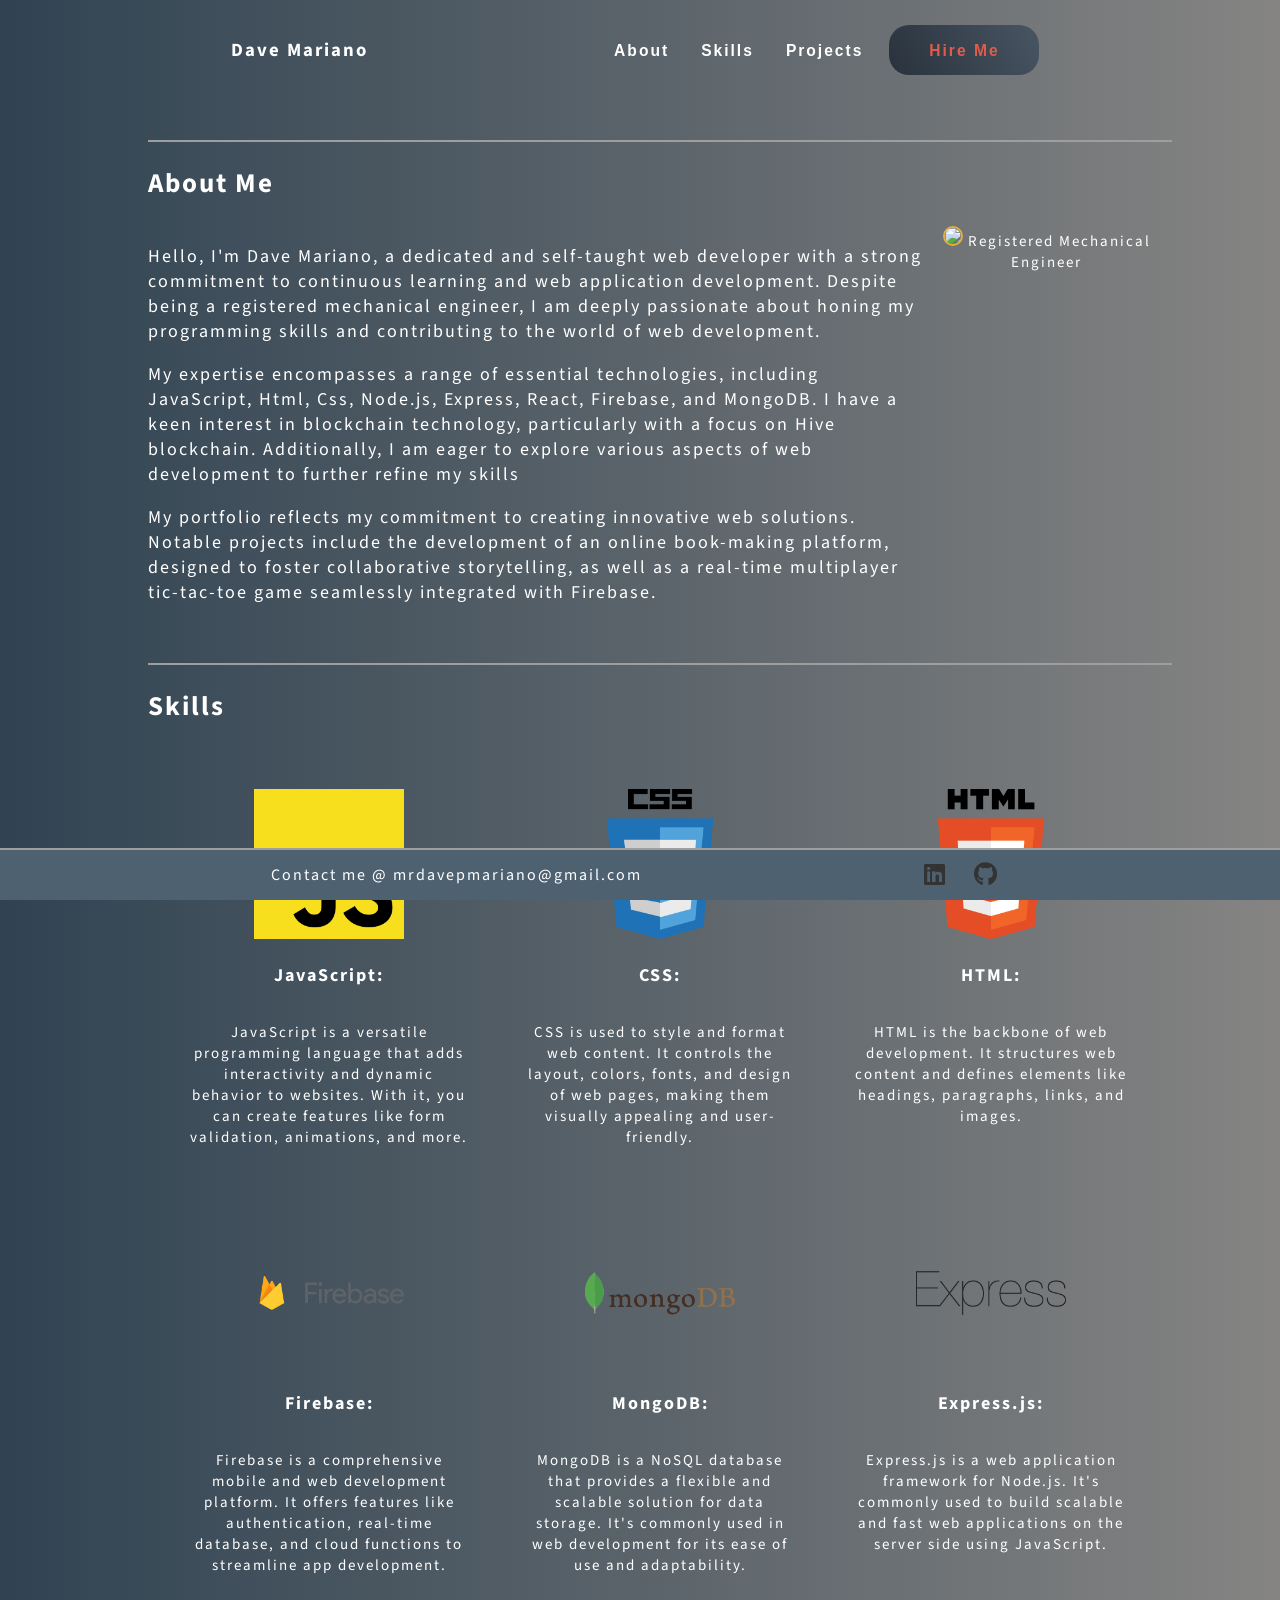
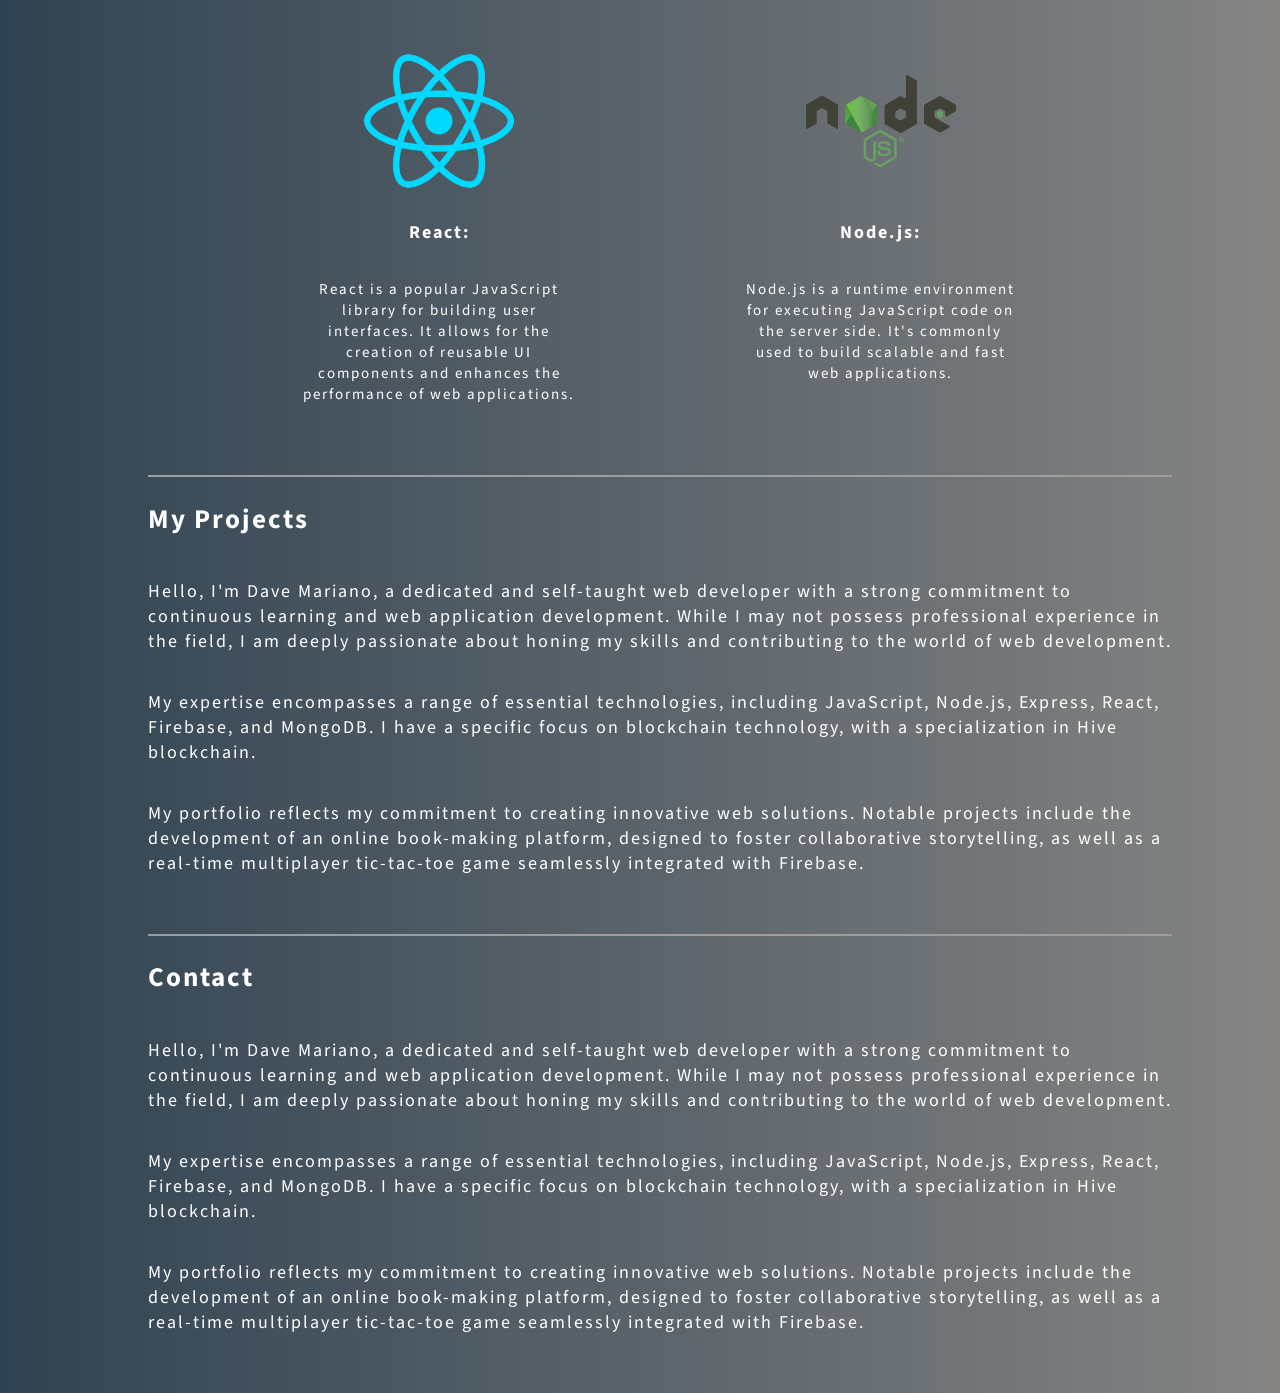
==== index.html @ 01f8b125 "first commit" ====
<!DOCTYPE html>
<html lang="en">
  <head>
    <meta charset="UTF-8" />
    <meta name="viewport" content="width=device-width, initial-scale=1.0" />
    <title>Dave's Portfolio</title>
    <link rel="stylesheet" href="portfolio.css" />
    <link
      rel="stylesheet"
      href="https://cdnjs.cloudflare.com/ajax/libs/font-awesome/5.15.1/css/all.min.css"
    />
  </head>
  <body>
    <div class="header">
      <div class="header-button">
        <h3>Dave Mariano</h3>
      </div>
      <div class="header-button">
        <button id="aboutButton"><h3>About</h3></button>
        <button id="skillsButton"><h3>Skills</h3></button>
        <button id="projectsButton"><h3>Projects</h3></button>
        <button id="hiremeButton"><h3>Hire Me</h3></button>
      </div>
    </div>
    <div class="container">
      <section id="about">
        <div class="section-head">
          <h2>About Me</h2>
        </div>
        <div class="section-content">
          <div class="aboutme">
            <p>
              Hello, I'm Dave Mariano, a dedicated and self-taught web developer
              with a strong commitment to continuous learning and web
              application development. Despite being a registered mechanical
              engineer, I am deeply passionate about honing my programming
              skills and contributing to the world of web development.
            </p>
            <p>
              My expertise encompasses a range of essential technologies,
              including JavaScript, Html, Css, Node.js, Express, React,
              Firebase, and MongoDB. I have a keen interest in blockchain
              technology, particularly with a focus on Hive blockchain.
              Additionally, I am eager to explore various aspects of web
              development to further refine my skills
            </p>
            <p>
              My portfolio reflects my commitment to creating innovative web
              solutions. Notable projects include the development of an online
              book-making platform, designed to foster collaborative
              storytelling, as well as a real-time multiplayer tic-tac-toe game
              seamlessly integrated with Firebase.
            </p>
          </div>

          <div class="image-container">
            <img src="./images/MYPIC.png" />
            Registered Mechanical Engineer
          </div>
        </div>
      </section>
      <section id="skills">
        <div class="section-header">
          <h2>Skills</h2>
        </div>
        <div class="section-content">
          <div class="row">
            <div class="skills-content">
              <img src="./images/JAVASCRIPT-LOGO.png" />
              <h4>JavaScript:</h4>
              <p>
                JavaScript is a versatile programming language that adds
                interactivity and dynamic behavior to websites. With it, you can
                create features like form validation, animations, and more.
              </p>
            </div>
            <div class="skills-content">
              <img src="./images/CSS-LOGO.png" />
              <h4>CSS:</h4>
              <p>
                CSS is used to style and format web content. It controls the
                layout, colors, fonts, and design of web pages, making them
                visually appealing and user-friendly.
              </p>
            </div>
            <div class="skills-content">
              <img src="./images/HTML-LOGO.png" />
              <h4>HTML:</h4>
              <p>
                HTML is the backbone of web development. It structures web
                content and defines elements like headings, paragraphs, links,
                and images.
              </p>
            </div>
            <div class="skills-content">
              <img src="./images/Firebase-LOGO.png" />
              <h4>Firebase:</h4>
              <p>
                Firebase is a comprehensive mobile and web development platform.
                It offers features like authentication, real-time database, and
                cloud functions to streamline app development.
              </p>
            </div>
            <div class="skills-content">
              <img src="./images/MongoDB-LOGO.png" />
              <h4>MongoDB:</h4>
              <p>
                MongoDB is a NoSQL database that provides a flexible and
                scalable solution for data storage. It's commonly used in web
                development for its ease of use and adaptability.
              </p>
            </div>
            <div class="skills-content">
              <img src="./images/Express-LOGO.png" />
              <h4>Express.js:</h4>
              <p>
                Express.js is a web application framework for Node.js. It's
                commonly used to build scalable and fast web applications on the
                server side using JavaScript.
              </p>
            </div>
            <div class="skills-content">
              <img src="./images/REACT-LOGO.png" />
              <h4>React:</h4>
              <p>
                React is a popular JavaScript library for building user
                interfaces. It allows for the creation of reusable UI components
                and enhances the performance of web applications.
              </p>
            </div>
            <div class="skills-content">
              <img src="./images/NODE-JS-LOGO.png" />
              <h4>Node.js:</h4>
              <p>
                Node.js is a runtime environment for executing JavaScript code
                on the server side. It's commonly used to build scalable and
                fast web applications.
              </p>
            </div>
          </div>
        </div>
      </section>

      <section id="projects">
        <h2>My Projects</h2>
        <p>
          Hello, I'm Dave Mariano, a dedicated and self-taught web developer
          with a strong commitment to continuous learning and web application
          development. While I may not possess professional experience in the
          field, I am deeply passionate about honing my skills and contributing
          to the world of web development.
        </p>
        <p>
          My expertise encompasses a range of essential technologies, including
          JavaScript, Node.js, Express, React, Firebase, and MongoDB. I have a
          specific focus on blockchain technology, with a specialization in Hive
          blockchain.
        </p>
        <p>
          My portfolio reflects my commitment to creating innovative web
          solutions. Notable projects include the development of an online
          book-making platform, designed to foster collaborative storytelling,
          as well as a real-time multiplayer tic-tac-toe game seamlessly
          integrated with Firebase.
        </p>
      </section>
      <section id="hireme">
        <h2>Contact</h2>
        <p>
          Hello, I'm Dave Mariano, a dedicated and self-taught web developer
          with a strong commitment to continuous learning and web application
          development. While I may not possess professional experience in the
          field, I am deeply passionate about honing my skills and contributing
          to the world of web development.
        </p>
        <p>
          My expertise encompasses a range of essential technologies, including
          JavaScript, Node.js, Express, React, Firebase, and MongoDB. I have a
          specific focus on blockchain technology, with a specialization in Hive
          blockchain.
        </p>
        <p>
          My portfolio reflects my commitment to creating innovative web
          solutions. Notable projects include the development of an online
          book-making platform, designed to foster collaborative storytelling,
          as well as a real-time multiplayer tic-tac-toe game seamlessly
          integrated with Firebase.
        </p>
      </section>
    </div>

    <div class="footer">
      <p>Contact me @ mrdavepmariano@gmail.com</p>
      <div class="social-links">
        <a href="https://www.linkedin.com/in/mrdavepmariano/" target="_blank">
          <i class="fab fa-linkedin"></i>
        </a>
        <a href="https://github.com/rhiaji" target="_blank">
          <i class="fab fa-github"></i>
        </a>
      </div>
    </div>

    <script src="portfolio.js"></script>
  </body>
</html>
---- portfolio.css ----
@import url("https://fonts.googleapis.com/css2?family=Playfair+Display&display=swap");

@import url("https://fonts.googleapis.com/css2?family=Source+Sans+3&display=swap");

body {
  margin: 0;
  padding: 0;
  color: #ffffff;
  background-image: linear-gradient(to left, #858483 0%, #304352 100%);
  font-family: "Source Sans 3", sans-serif;
  letter-spacing: 2px;
  overflow-y: auto; /* You can adjust this property based on your design */
  overflow-x: hidden;
  display: flex;
  flex-direction: column;
}

.header {
  display: flex;
  align-items: center;
  justify-content: space-evenly;
  height: 100px;
  width: 100%;
}

#hiremeButton {
  width: 150px;
  border-radius: 20px;
  color: #e05c4b;
  background-image: linear-gradient(60deg, #29323c 0%, #485563 100%);
}

#hiremeButton:hover {
  color: #da8638;
  border: 1px solid rgb(226, 175, 64);
}

.container {
  display: flex;
  justify-content: center;
  align-items: center;
  font-size: 18px;
  flex-direction: column;
  width: 100%;
  padding: 20px; /* Add padding for spacing */
}

section {
  display: flex;
  flex-direction: column;
  width: 80%;
  margin: 20px 0; /* Add margin for spacing between sections */
  border-top: 2px solid rgb(158, 158, 158);
}

.section-header {
}

.section-content {
  display: flex;
  justify-content: center;
}

.aboutme {
}

.skills-content {
  display: flex;
  flex-direction: column;
  align-items: center;
  text-align: center;
  width: 300px;
  margin: 20px 0; /* Add margin for spacing between sections */
  cursor: pointer;
  transition: transform 0.2s; /* Add a smooth transition for the zoom effect */
}

.skills-content:hover {
  transform: scale(1.2); /* Zoom in on hover (adjust the scale factor as needed) */
}

.skills-content img {
  width: 150px;
  height: 150px;
  margin-top: 20px;
}

.skills-content p {
  font-size: 15px;
  margin: 10px;
}

.row {
  display: flex;
  flex-wrap: wrap;
  justify-content: space-evenly;
}

.header-button {
  display: flex;
  justify-content: center;
  align-items: center;
  height: 100%;
}

.header-button button {
  background-color: transparent;
  color: #ffffff;
  letter-spacing: 2px; /* You can adjust the value to your preference */
  border: none;
  margin: 10px;
  height: 50px;
  cursor: pointer;
  transition: 0.4s ease;
}

.header-button button:hover {
  color: rgb(48, 160, 252);
}

.image-container {
  text-align: center;
  justify-content: center;
  align-items: center;
  width: 100%;
  font-size: 15px;
}

.image-container img {
  width: 400px;
  border-radius: 50%;
  border: 2px solid rgb(226, 175, 64);
}

.footer {
  position: fixed; /* Set the position to fixed */
  display: flex;
  justify-content: center;
  justify-content: space-evenly;
  align-items: center;
  bottom: 0; /* Place the footer at the bottom of the viewport */
  height: 50px;
  width: 100%;
  background-color: #4e6170;
  border-top: 2px solid rgb(158, 158, 158);
}

/* CSS for social links */
.social-links {
  display: block;
}

.social-links a {
  text-decoration: none; /* Remove the default underline on links */
  color: #333; /* Set the link color */
  margin: 0 10px; /* Add spacing between the links */
  font-size: 24px; /* Adjust the icon size */
}

.social-links a i {
  transition: color 0.3s; /* Add a color transition on hover */
}

.social-links a:hover i {
  color: #00a6ff; /* Change the color on hover (LinkedIn) */
}

.social-links a:hover i.fa-github {
  color: #ffffff; /* Change the color on hover (GitHub) */
}
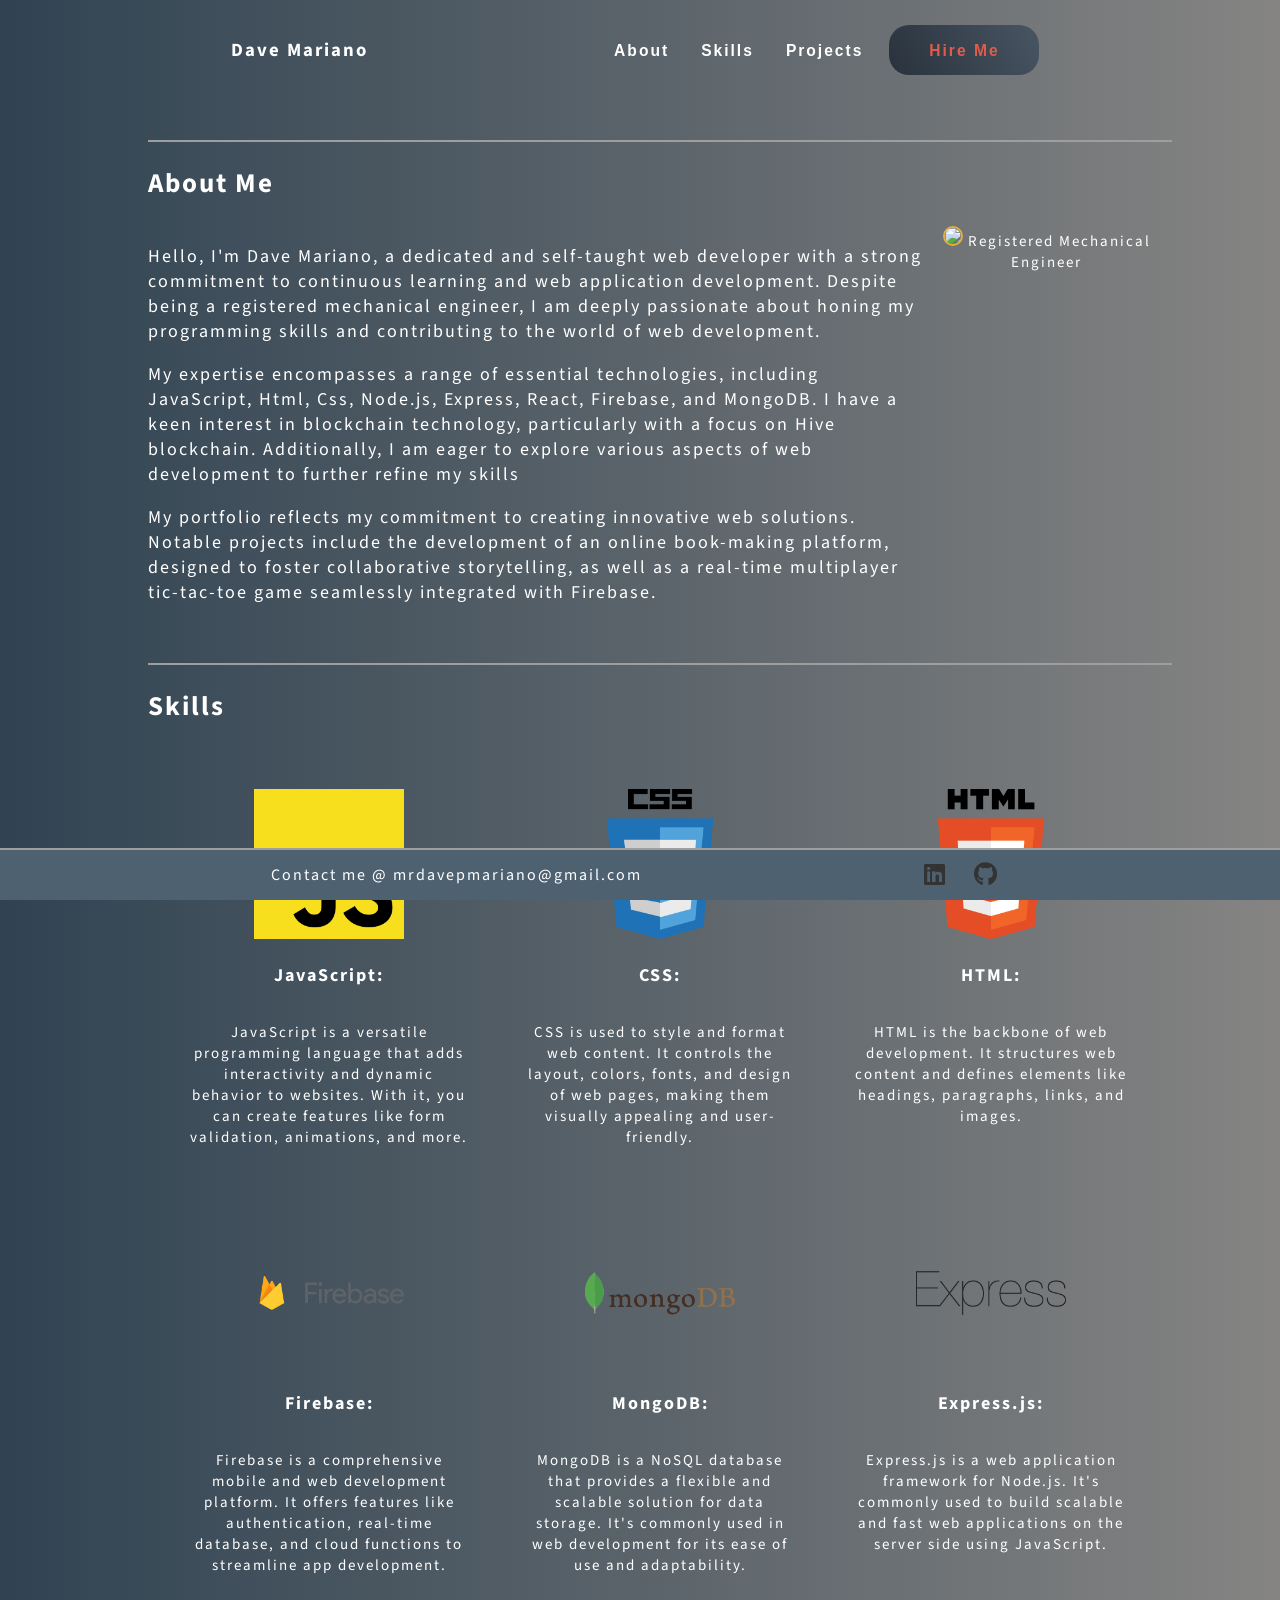
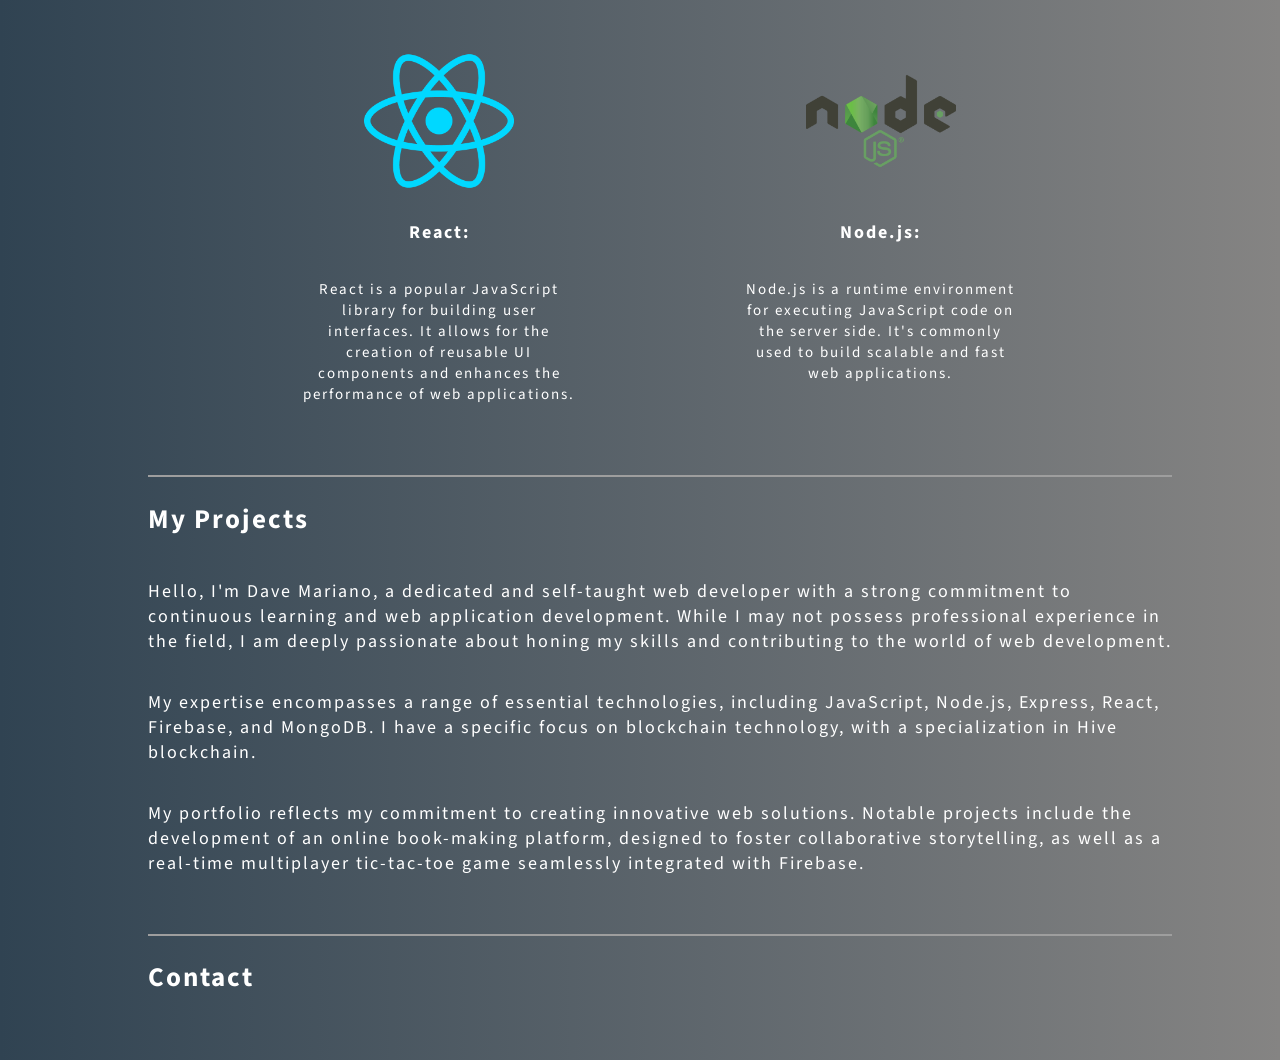
==== commit 7f487699: "first commit" ====
--- a/index.html
+++ b/index.html
@@ -4,7 +4,7 @@
     <meta charset="UTF-8" />
     <meta name="viewport" content="width=device-width, initial-scale=1.0" />
     <title>Dave's Portfolio</title>
-    <link rel="stylesheet" href="portfolio.css" />
+    <link rel="stylesheet" href="styles.css" />
     <link
       rel="stylesheet"
       href="https://cdnjs.cloudflare.com/ajax/libs/font-awesome/5.15.1/css/all.min.css"
@@ -166,26 +166,6 @@
       </section>
       <section id="hireme">
         <h2>Contact</h2>
-        <p>
-          Hello, I'm Dave Mariano, a dedicated and self-taught web developer
-          with a strong commitment to continuous learning and web application
-          development. While I may not possess professional experience in the
-          field, I am deeply passionate about honing my skills and contributing
-          to the world of web development.
-        </p>
-        <p>
-          My expertise encompasses a range of essential technologies, including
-          JavaScript, Node.js, Express, React, Firebase, and MongoDB. I have a
-          specific focus on blockchain technology, with a specialization in Hive
-          blockchain.
-        </p>
-        <p>
-          My portfolio reflects my commitment to creating innovative web
-          solutions. Notable projects include the development of an online
-          book-making platform, designed to foster collaborative storytelling,
-          as well as a real-time multiplayer tic-tac-toe game seamlessly
-          integrated with Firebase.
-        </p>
       </section>
     </div>
 
@@ -201,6 +181,6 @@
       </div>
     </div>
 
-    <script src="portfolio.js"></script>
+    <script src="script.js"></script>
   </body>
 </html>
--- a/styles.css
+++ b/styles.css
@@ -0,0 +1,170 @@
+@import url("https://fonts.googleapis.com/css2?family=Playfair+Display&display=swap");
+
+@import url("https://fonts.googleapis.com/css2?family=Source+Sans+3&display=swap");
+
+body {
+  margin: 0;
+  padding: 0;
+  color: #ffffff;
+  background-image: linear-gradient(to left, #858483 0%, #304352 100%);
+  font-family: "Source Sans 3", sans-serif;
+  letter-spacing: 2px;
+  overflow-y: auto; /* You can adjust this property based on your design */
+  overflow-x: hidden;
+  display: flex;
+  flex-direction: column;
+}
+
+.header {
+  display: flex;
+  align-items: center;
+  justify-content: space-evenly;
+  height: 100px;
+  width: 100%;
+}
+
+#hiremeButton {
+  width: 150px;
+  border-radius: 20px;
+  color: #e05c4b;
+  background-image: linear-gradient(60deg, #29323c 0%, #485563 100%);
+}
+
+#hiremeButton:hover {
+  color: #da8638;
+  border: 1px solid rgb(226, 175, 64);
+}
+
+.container {
+  display: flex;
+  justify-content: center;
+  align-items: center;
+  font-size: 18px;
+  flex-direction: column;
+  width: 100%;
+  padding: 20px; /* Add padding for spacing */
+}
+
+section {
+  display: flex;
+  flex-direction: column;
+  width: 80%;
+  margin: 20px 0; /* Add margin for spacing between sections */
+  border-top: 2px solid rgb(158, 158, 158);
+}
+
+.section-header {
+}
+
+.section-content {
+  display: flex;
+  justify-content: center;
+}
+
+.aboutme {
+}
+
+.skills-content {
+  display: flex;
+  flex-direction: column;
+  align-items: center;
+  text-align: center;
+  width: 300px;
+  margin: 20px 0; /* Add margin for spacing between sections */
+  cursor: pointer;
+  transition: transform 0.2s; /* Add a smooth transition for the zoom effect */
+}
+
+.skills-content:hover {
+  transform: scale(1.2); /* Zoom in on hover (adjust the scale factor as needed) */
+}
+
+.skills-content img {
+  width: 150px;
+  height: 150px;
+  margin-top: 20px;
+}
+
+.skills-content p {
+  font-size: 15px;
+  margin: 10px;
+}
+
+.row {
+  display: flex;
+  flex-wrap: wrap;
+  justify-content: space-evenly;
+}
+
+.header-button {
+  display: flex;
+  justify-content: center;
+  align-items: center;
+  height: 100%;
+}
+
+.header-button button {
+  background-color: transparent;
+  color: #ffffff;
+  letter-spacing: 2px; /* You can adjust the value to your preference */
+  border: none;
+  margin: 10px;
+  height: 50px;
+  cursor: pointer;
+  transition: 0.4s ease;
+}
+
+.header-button button:hover {
+  color: rgb(48, 160, 252);
+}
+
+.image-container {
+  text-align: center;
+  justify-content: center;
+  align-items: center;
+  width: 100%;
+  font-size: 15px;
+}
+
+.image-container img {
+  width: 400px;
+  border-radius: 50%;
+  border: 2px solid rgb(226, 175, 64);
+}
+
+.footer {
+  position: fixed; /* Set the position to fixed */
+  display: flex;
+  justify-content: center;
+  justify-content: space-evenly;
+  align-items: center;
+  bottom: 0; /* Place the footer at the bottom of the viewport */
+  height: 50px;
+  width: 100%;
+  background-color: #4e6170;
+  border-top: 2px solid rgb(158, 158, 158);
+}
+
+/* CSS for social links */
+.social-links {
+  display: block;
+}
+
+.social-links a {
+  text-decoration: none; /* Remove the default underline on links */
+  color: #333; /* Set the link color */
+  margin: 0 10px; /* Add spacing between the links */
+  font-size: 24px; /* Adjust the icon size */
+}
+
+.social-links a i {
+  transition: color 0.3s; /* Add a color transition on hover */
+}
+
+.social-links a:hover i {
+  color: #00a6ff; /* Change the color on hover (LinkedIn) */
+}
+
+.social-links a:hover i.fa-github {
+  color: #ffffff; /* Change the color on hover (GitHub) */
+}
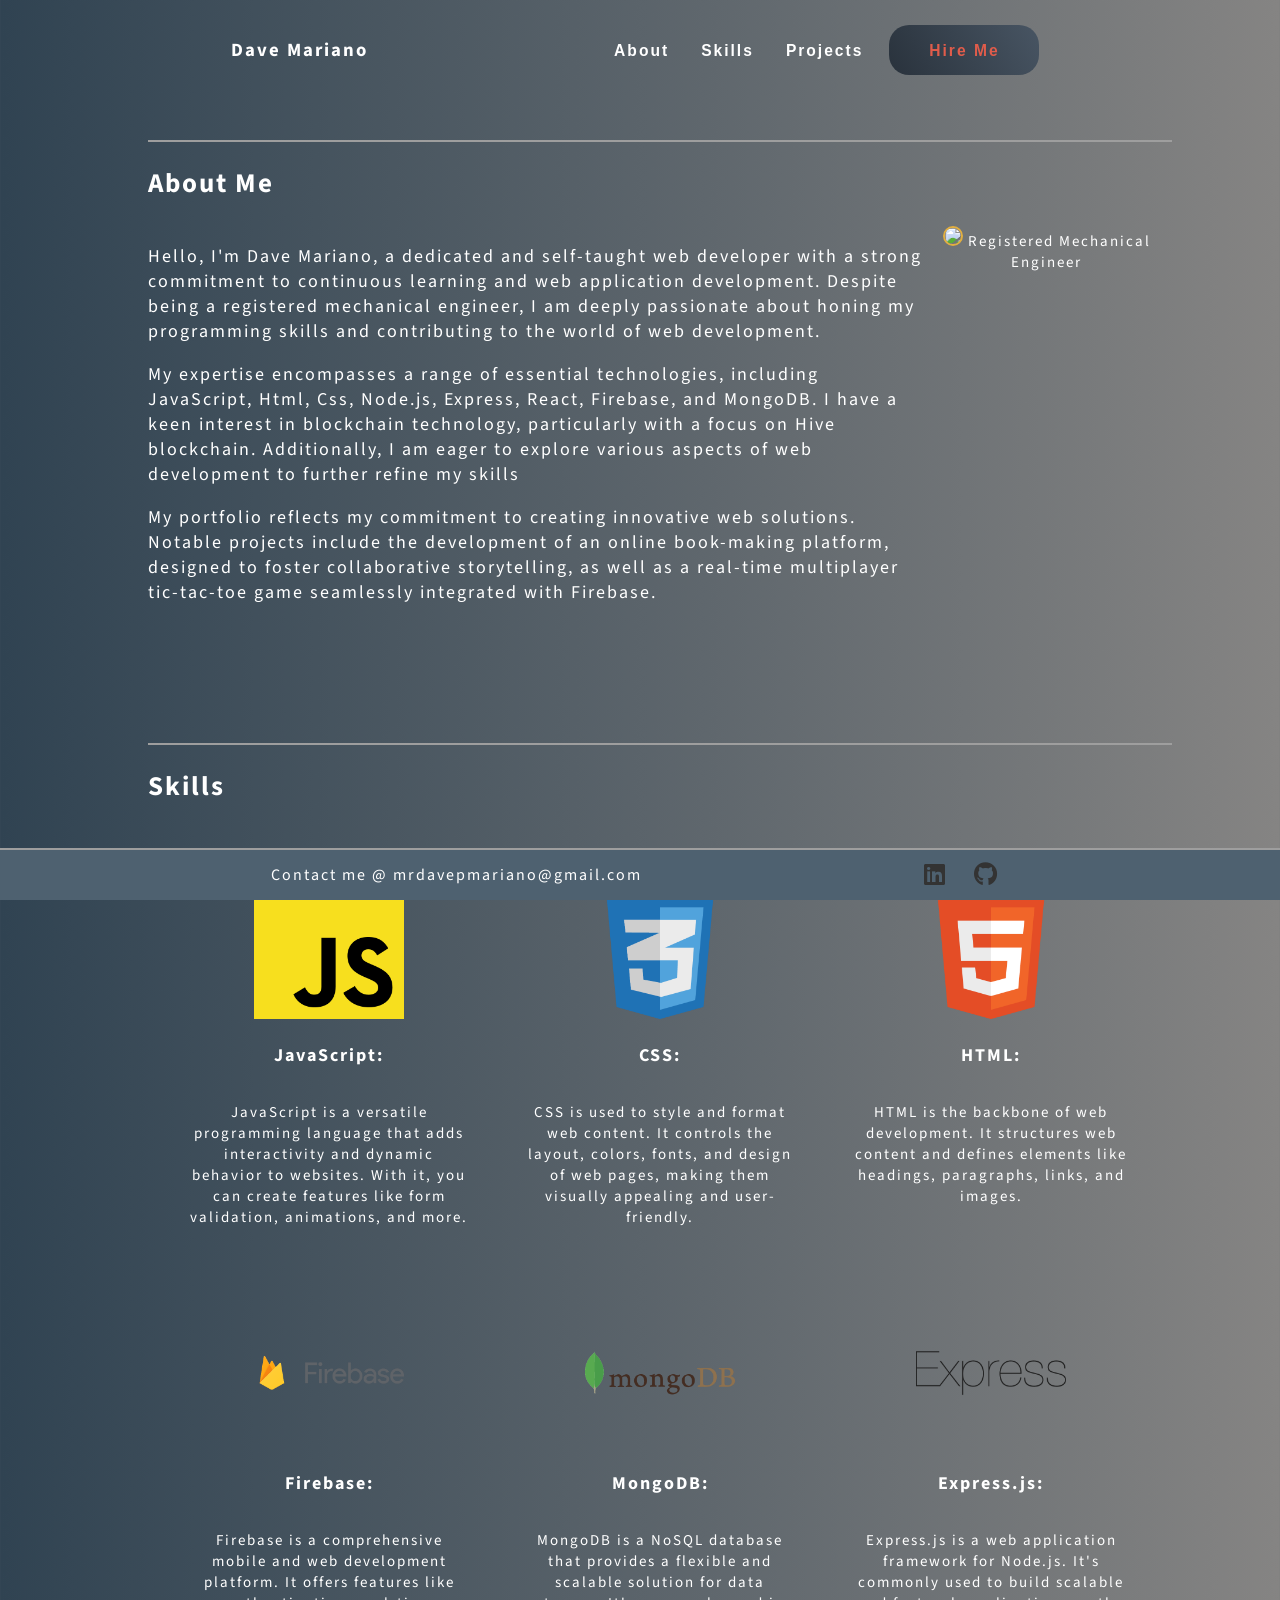
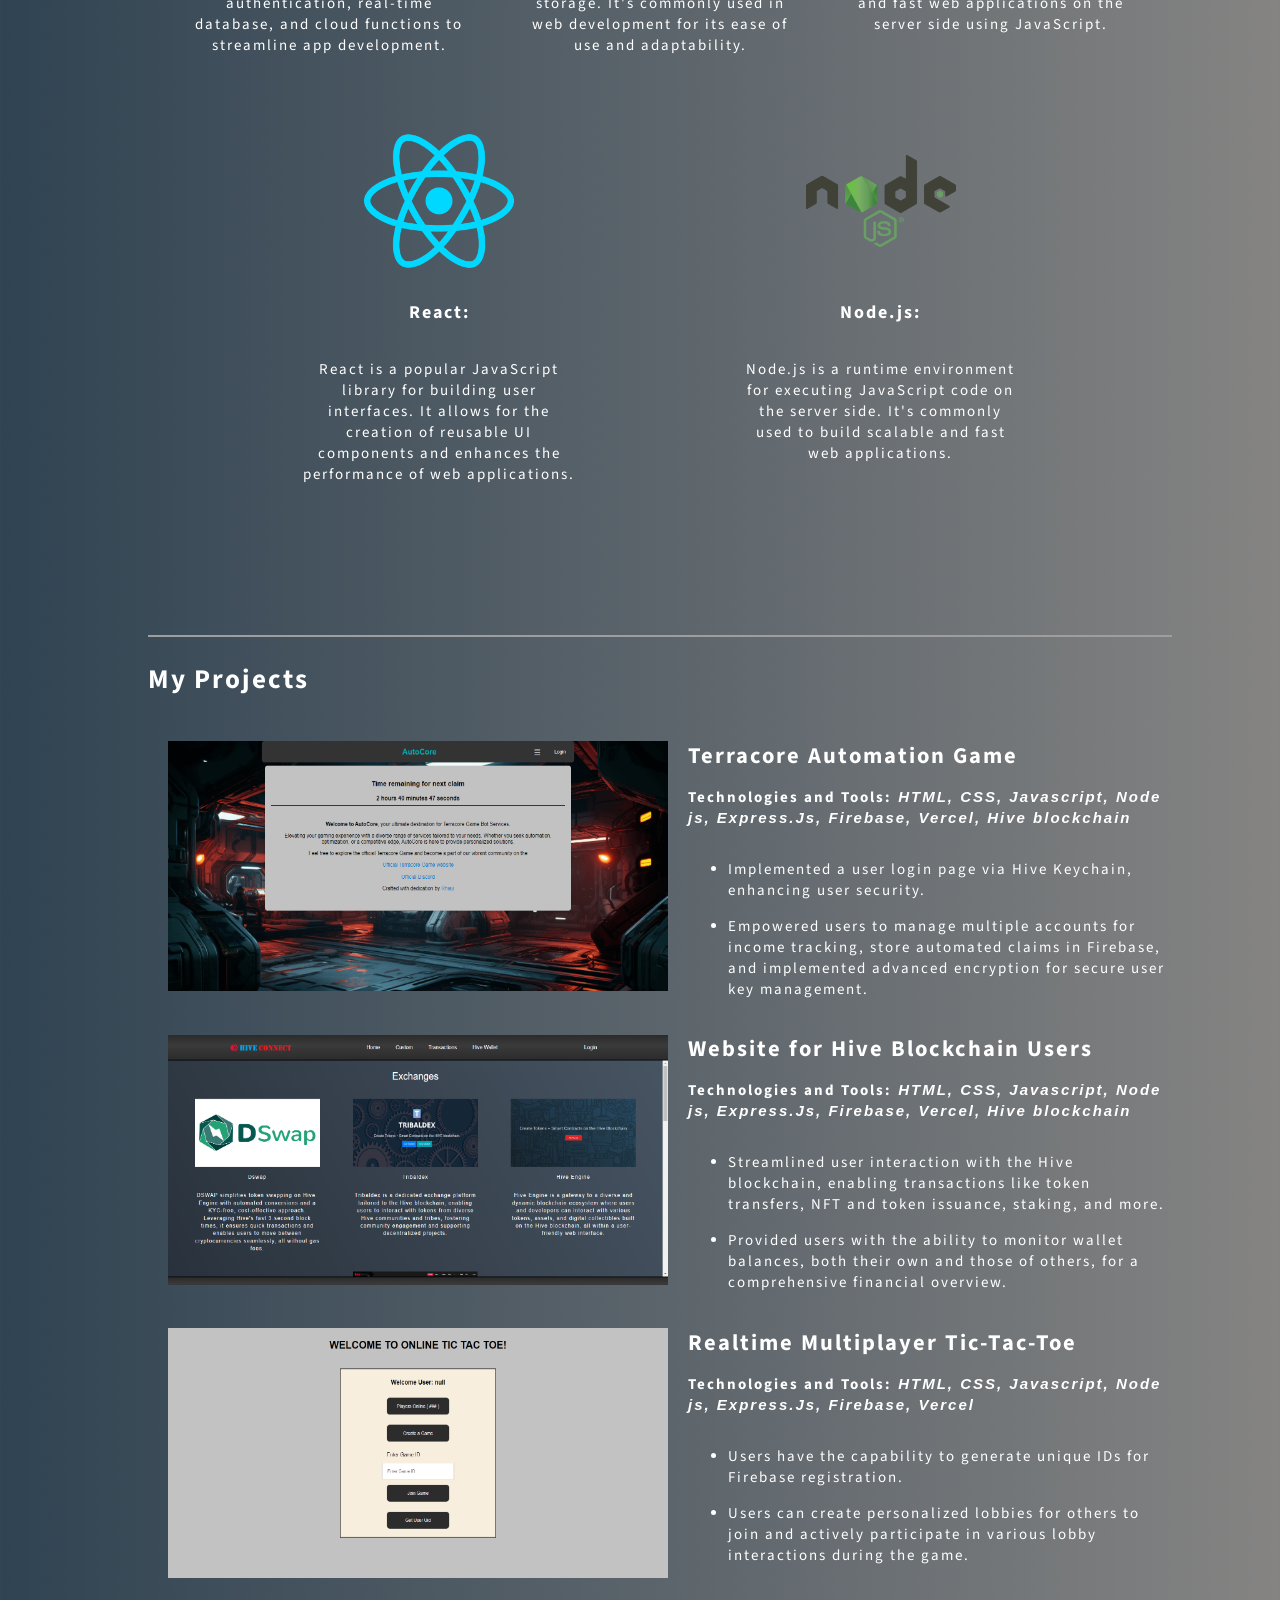
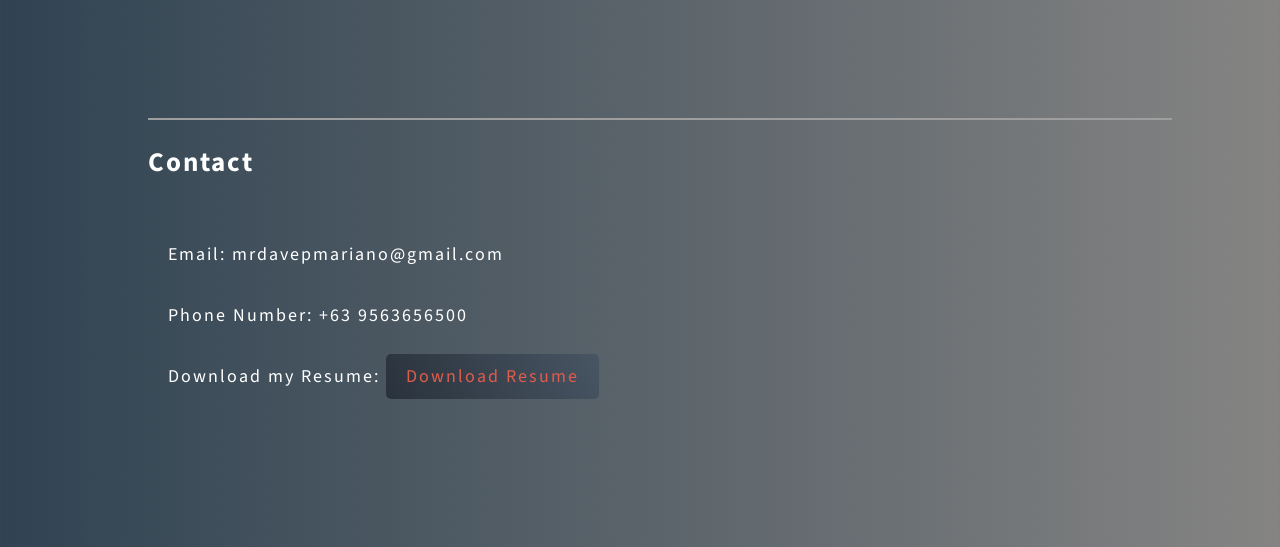
==== commit daf92682: "first commit" ====
--- a/index.html
+++ b/index.html
@@ -5,10 +5,8 @@
     <meta name="viewport" content="width=device-width, initial-scale=1.0" />
     <title>Dave's Portfolio</title>
     <link rel="stylesheet" href="styles.css" />
-    <link
-      rel="stylesheet"
-      href="https://cdnjs.cloudflare.com/ajax/libs/font-awesome/5.15.1/css/all.min.css"
-    />
+    <link rel="stylesheet" href="popup.css" />
+    <link rel="stylesheet" href="https://cdnjs.cloudflare.com/ajax/libs/font-awesome/5.15.1/css/all.min.css" />
   </head>
   <body>
     <div class="header">
@@ -30,26 +28,20 @@
         <div class="section-content">
           <div class="aboutme">
             <p>
-              Hello, I'm Dave Mariano, a dedicated and self-taught web developer
-              with a strong commitment to continuous learning and web
-              application development. Despite being a registered mechanical
-              engineer, I am deeply passionate about honing my programming
-              skills and contributing to the world of web development.
+              Hello, I'm Dave Mariano, a dedicated and self-taught web developer with a strong commitment to continuous
+              learning and web application development. Despite being a registered mechanical engineer, I am deeply
+              passionate about honing my programming skills and contributing to the world of web development.
             </p>
             <p>
-              My expertise encompasses a range of essential technologies,
-              including JavaScript, Html, Css, Node.js, Express, React,
-              Firebase, and MongoDB. I have a keen interest in blockchain
-              technology, particularly with a focus on Hive blockchain.
-              Additionally, I am eager to explore various aspects of web
-              development to further refine my skills
+              My expertise encompasses a range of essential technologies, including JavaScript, Html, Css, Node.js,
+              Express, React, Firebase, and MongoDB. I have a keen interest in blockchain technology, particularly with
+              a focus on Hive blockchain. Additionally, I am eager to explore various aspects of web development to
+              further refine my skills
             </p>
             <p>
-              My portfolio reflects my commitment to creating innovative web
-              solutions. Notable projects include the development of an online
-              book-making platform, designed to foster collaborative
-              storytelling, as well as a real-time multiplayer tic-tac-toe game
-              seamlessly integrated with Firebase.
+              My portfolio reflects my commitment to creating innovative web solutions. Notable projects include the
+              development of an online book-making platform, designed to foster collaborative storytelling, as well as a
+              real-time multiplayer tic-tac-toe game seamlessly integrated with Firebase.
             </p>
           </div>
 
@@ -69,72 +61,64 @@
               <img src="./images/JAVASCRIPT-LOGO.png" />
               <h4>JavaScript:</h4>
               <p>
-                JavaScript is a versatile programming language that adds
-                interactivity and dynamic behavior to websites. With it, you can
-                create features like form validation, animations, and more.
+                JavaScript is a versatile programming language that adds interactivity and dynamic behavior to websites.
+                With it, you can create features like form validation, animations, and more.
               </p>
             </div>
             <div class="skills-content">
               <img src="./images/CSS-LOGO.png" />
               <h4>CSS:</h4>
               <p>
-                CSS is used to style and format web content. It controls the
-                layout, colors, fonts, and design of web pages, making them
-                visually appealing and user-friendly.
+                CSS is used to style and format web content. It controls the layout, colors, fonts, and design of web
+                pages, making them visually appealing and user-friendly.
               </p>
             </div>
             <div class="skills-content">
               <img src="./images/HTML-LOGO.png" />
               <h4>HTML:</h4>
               <p>
-                HTML is the backbone of web development. It structures web
-                content and defines elements like headings, paragraphs, links,
-                and images.
+                HTML is the backbone of web development. It structures web content and defines elements like headings,
+                paragraphs, links, and images.
               </p>
             </div>
             <div class="skills-content">
               <img src="./images/Firebase-LOGO.png" />
               <h4>Firebase:</h4>
               <p>
-                Firebase is a comprehensive mobile and web development platform.
-                It offers features like authentication, real-time database, and
-                cloud functions to streamline app development.
+                Firebase is a comprehensive mobile and web development platform. It offers features like authentication,
+                real-time database, and cloud functions to streamline app development.
               </p>
             </div>
             <div class="skills-content">
               <img src="./images/MongoDB-LOGO.png" />
               <h4>MongoDB:</h4>
               <p>
-                MongoDB is a NoSQL database that provides a flexible and
-                scalable solution for data storage. It's commonly used in web
-                development for its ease of use and adaptability.
+                MongoDB is a NoSQL database that provides a flexible and scalable solution for data storage. It's
+                commonly used in web development for its ease of use and adaptability.
               </p>
             </div>
             <div class="skills-content">
               <img src="./images/Express-LOGO.png" />
               <h4>Express.js:</h4>
               <p>
-                Express.js is a web application framework for Node.js. It's
-                commonly used to build scalable and fast web applications on the
-                server side using JavaScript.
+                Express.js is a web application framework for Node.js. It's commonly used to build scalable and fast web
+                applications on the server side using JavaScript.
               </p>
             </div>
             <div class="skills-content">
               <img src="./images/REACT-LOGO.png" />
               <h4>React:</h4>
               <p>
-                React is a popular JavaScript library for building user
-                interfaces. It allows for the creation of reusable UI components
-                and enhances the performance of web applications.
+                React is a popular JavaScript library for building user interfaces. It allows for the creation of
+                reusable UI components and enhances the performance of web applications.
               </p>
             </div>
             <div class="skills-content">
               <img src="./images/NODE-JS-LOGO.png" />
               <h4>Node.js:</h4>
               <p>
-                Node.js is a runtime environment for executing JavaScript code
-                on the server side. It's commonly used to build scalable and
-                fast web applications.
+                Node.js is a runtime environment for executing JavaScript code on the server side. It's commonly used to
+                build scalable and fast web applications.
               </p>
             </div>
           </div>
@@ -143,29 +127,308 @@
 
       <section id="projects">
         <h2>My Projects</h2>
-        <p>
-          Hello, I'm Dave Mariano, a dedicated and self-taught web developer
-          with a strong commitment to continuous learning and web application
-          development. While I may not possess professional experience in the
-          field, I am deeply passionate about honing my skills and contributing
-          to the world of web development.
-        </p>
-        <p>
-          My expertise encompasses a range of essential technologies, including
-          JavaScript, Node.js, Express, React, Firebase, and MongoDB. I have a
-          specific focus on blockchain technology, with a specialization in Hive
-          blockchain.
-        </p>
-        <p>
-          My portfolio reflects my commitment to creating innovative web
-          solutions. Notable projects include the development of an online
-          book-making platform, designed to foster collaborative storytelling,
-          as well as a real-time multiplayer tic-tac-toe game seamlessly
-          integrated with Firebase.
-        </p>
+        <div class="section-project">
+          <div class="project-container">
+            <img src="./images/autocore.png" />
+            <div class="project-content">
+              <h2 id="autocore">Terracore Automation Game</h2>
+              <p>
+                <strong
+                  >Technologies and Tools:<i>
+                    HTML, CSS, Javascript, Node js, Express.Js, Firebase, Vercel, Hive blockchain</i
+                  ></strong
+                >
+              </p>
+              <ul>
+                <li>
+                  <p>Implemented a user login page via Hive Keychain, enhancing user security.</p>
+                </li>
+                <li>
+                  <p>
+                    Empowered users to manage multiple accounts for income tracking, store automated claims in Firebase,
+                    and implemented advanced encryption for secure user key management.
+                  </p>
+                </li>
+              </ul>
+            </div>
+          </div>
+          <!-- Popup container -->
+          <div class="popup-container" id="popup-autocore">
+            <div class="popup-content">
+              <h2>Terracore Automation Game</h2>
+              <p>
+                <a href="https://autocore-website.vercel.app/" target="_blank"
+                  ><i>Click here to visit the website</i></a
+                >
+              </p>
+              <p>
+                <strong>Implemented a user login page via Hive Keychain, enhancing user security:</strong>
+              </p>
+              <ul>
+                <li>
+                  <p>
+                    <strong>User Login Page:</strong> I developed a dedicated user login page as a vital component of
+                    the project. This page serves as the entry point for users to access the application securely.
+                  </p>
+                </li>
+                <li>
+                  <p>
+                    <strong>Hive Keychain Integration:</strong> To bolster user security, I integrated Hive Keychain.
+                    Hive Keychain is a trusted and secure wallet and key management tool designed for the Hive
+                    blockchain. It provides users with a convenient and secure way to manage their Hive accounts and
+                    associated keys.
+                  </p>
+                </li>
+                <li>
+                  <p>
+                    <strong>Enhancing User Security:</strong> By leveraging Hive Keychain, I've significantly enhanced
+                    the security of the login process. Users can now log in using their Hive accounts, knowing that
+                    their private keys and sensitive information are protected. This enhancement minimizes the risk of
+                    unauthorized access and potential security breaches.
+                  </p>
+                </li>
+              </ul>
+
+              <p>
+                <strong
+                  >Empowered users to manage multiple accounts for income tracking, store automated claims in Firebase,
+                  and implemented advanced encryption for secure user key management:</strong
+                >
+              </p>
+              <ul>
+                <li>
+                  <p>
+                    <strong>Managing Multiple Accounts:</strong> I've equipped users with the capability to manage
+                    multiple accounts within the application. This functionality is particularly useful for users who
+                    need to track income from various sources or manage multiple Hive accounts. It simplifies the
+                    account management process, providing users with a holistic overview of their financial activities.
+                  </p>
+                </li>
+                <li>
+                  <p>
+                    <strong>Storing Automated Claims in Firebase:</strong> As part of my solution, I've implemented a
+                    feature that allows users to store automated claims in Firebase. Firebase is a robust and scalable
+                    cloud-based database and backend service offered by Google. By using Firebase, we ensure that users'
+                    claims and related data are securely stored, readily accessible, and easily synchronized across
+                    devices and platforms.
+                  </p>
+                </li>
+                <li>
+                  <p>
+                    <strong>Advanced Encryption for Secure User Key Management:</strong> To fortify user data security,
+                    I've implemented advanced encryption mechanisms for the secure management of user keys. This
+                    includes encrypting and safeguarding user authentication and authorization keys. By employing
+                    encryption, we mitigate the risk of unauthorized access to sensitive data, providing users with a
+                    higher level of protection for their accounts and financial information.
+                  </p>
+                </li>
+              </ul>
+              <button id="closePopup-autocore">Close</button>
+            </div>
+          </div>
+          <div class="project-container">
+            <img src="./images/hiveConnect.png" />
+            <div class="project-content">
+              <h2 id="hiveConnect">Website for Hive Blockchain Users</h2>
+              <p>
+                <strong
+                  >Technologies and Tools:<i>
+                    HTML, CSS, Javascript, Node js, Express.Js, Firebase, Vercel, Hive blockchain</i
+                  >
+                </strong>
+              </p>
+
+              <ul>
+                <li>
+                  <p>
+                    Streamlined user interaction with the Hive blockchain, enabling transactions like token transfers,
+                    NFT and token issuance, staking, and more.
+                  </p>
+                </li>
+                <li>
+                  <p>
+                    Provided users with the ability to monitor wallet balances, both their own and those of others, for
+                    a comprehensive financial overview.
+                  </p>
+                </li>
+              </ul>
+            </div>
+          </div>
+          <!-- Popup container -->
+          <div class="popup-container" id="popup-hiveConnect">
+            <div class="popup-content">
+              <h2>Website for Hive Blockchain Users</h2>
+              <p>
+                <a href="https://rhiaji-hive-connect.vercel.app/" target="_blank"
+                  ><i>Click here to visit the website</i></a
+                >
+              </p>
+              <p>
+                <strong
+                  >Streamlined user interaction with the Hive blockchain, enabling transactions like token transfers,
+                  NFT and token issuance, staking, and more:</strong
+                >
+              </p>
+              <ul>
+                <li>
+                  <p>
+                    <strong>User Interaction with Hive Blockchain:</strong> The project focused on simplifying and
+                    enhancing how users engage with the Hive blockchain. Hive is a decentralized blockchain platform
+                    that facilitates various types of transactions, including token transfers, NFT (Non-Fungible Token)
+                    and token issuance, and staking.
+                  </p>
+                </li>
+                <li>
+                  <p>
+                    <strong>Token Transfers:</strong> Users were empowered to send and receive cryptocurrency tokens
+                    efficiently. This functionality allowed them to transact with Hive's native tokens and other digital
+                    assets.
+                  </p>
+                </li>
+                <li>
+                  <p>
+                    <strong>NFT and Token Issuance:</strong> The project facilitated the creation and management of
+                    NFTs, which are unique digital assets representing ownership of digital or physical items. Users
+                    could also issue their own tokens, providing them with the means to create and manage their digital
+                    assets.
+                  </p>
+                </li>
+                <li>
+                  <p>
+                    <strong>Staking:</strong> The project integrated staking, a process where users lock up their tokens
+                    to support network operations and, in return, earn rewards. Staking is an essential feature for
+                    blockchain networks like Hive, and it was made accessible to users.
+                  </p>
+                </li>
+                <li>
+                  <p>
+                    <strong>Enhanced User Experience: </strong> By streamlining these blockchain interactions, the
+                    project aimed to provide a more user-friendly and accessible experience. This reduced the complexity
+                    often associated with blockchain operations, making it easier for users to participate in various
+                    financial activities on the Hive blockchain.
+                  </p>
+                </li>
+              </ul>
+
+              <p>
+                <strong
+                  >Provided users with the ability to monitor wallet balances, both their own and those of others, for a
+                  comprehensive financial overview:</strong
+                >
+              </p>
+              <ul>
+                <li>
+                  <p>
+                    <strong>Wallet Balance Monitoring:</strong> The project implemented features that allowed users to
+                    monitor the balances of their digital wallets. A digital wallet is a software application that
+                    stores various types of digital assets, including cryptocurrencies. Users could keep track of their
+                    own wallet balances and those of other users.
+                  </p>
+                </li>
+                <li>
+                  <p>
+                    <strong>Comprehensive Financial Overview:</strong> This functionality offered users a comprehensive
+                    view of their financial standing within the blockchain ecosystem. Users could assess their holdings
+                    and the performance of their assets in real-time, enabling them to make informed decisions regarding
+                    their investments, transactions, and financial strategies.
+                  </p>
+                </li>
+                <li>
+                  <p>
+                    <strong>Transparency and Accountability:</strong> By providing the means to monitor not only their
+                    own wallet balances but also those of other users, the project aimed to enhance transparency and
+                    accountability in the blockchain environment. Users could verify the financial health of accounts
+                    they were interested in, reinforcing trust within the blockchain community.
+                  </p>
+                </li>
+              </ul>
+              <button id="closePopup-hiveConnect">Close</button>
+            </div>
+          </div>
+          <div class="project-container">
+            <img src="./images/tictactoe.png" />
+            <div class="project-content">
+              <h2 id="tictactoe">Realtime Multiplayer Tic-Tac-Toe</h2>
+              <p>
+                <strong
+                  >Technologies and Tools:<i> HTML, CSS, Javascript, Node js, Express.Js, Firebase, Vercel</i></strong
+                >
+              </p>
+              <ul>
+                <li>
+                  <p>Users have the capability to generate unique IDs for Firebase registration.</p>
+                </li>
+                <li>
+                  <p>
+                    Users can create personalized lobbies for others to join and actively participate in various lobby
+                    interactions during the game.
+                  </p>
+                </li>
+              </ul>
+            </div>
+          </div>
+          <!-- Popup container -->
+          <div class="popup-container" id="popup-tictactoe">
+            <div class="popup-content">
+              <h2>Realtime Multiplayer Tic-Tac-Toe</h2>
+              <p>
+                <a href="https://rhiaji-tictactoe.vercel.app/" target="_blank"
+                  ><i>Click here to visit the website</i></a
+                >
+              </p>
+
+              <p>
+                <strong>Users have the capability to generate unique IDs for Firebase registration:</strong>
+              </p>
+              <ul>
+                <li>
+                  <p>
+                    <strong>User Registration with Unique IDs:</strong> The project offers users the ability to create
+                    distinct and individual identification codes, often referred to as Unique IDs, for their
+                    registration with Firebase. Firebase is a popular platform for building web and mobile applications,
+                    and user registration is a fundamental component of most applications. By generating unique IDs,
+                    each user's registration is associated with a one-of-a-kind identifier.
+                  </p>
+                </li>
+                <li>
+                  <p>
+                    <strong>Enhancing User Identity:</strong> These unique IDs serve to enhance user identity and
+                    security. They help distinguish users from one another and ensure that each user's data and
+                    interactions within the application are linked to their specific identifier. This not only
+                    streamlines user management but also contributes to security by preventing data mix-ups and ensuring
+                    data privacy.
+                  </p>
+                </li>
+              </ul>
+
+              <p>
+                <strong
+                  >Users can create personalized lobbies for others to join and actively participate in various lobby
+                  interactions during the game:</strong
+                >
+              </p>
+              <ul>
+                <li>
+                  <p>
+                    <strong>Personalized Lobbies:</strong> The project empowers users to create their own customized
+                    "lobbies." Lobbies are virtual spaces where users can gather and engage with others, often within
+                    the context of multiplayer games or collaborative activities. Personalized lobbies are tailored to
+                    the preferences and objectives of the user who creates them.
+                  </p>
+                </li>
+              </ul>
+              <button id="closePopup-tictactoe">Close</button>
+            </div>
+          </div>
+        </div>
       </section>
       <section id="hireme">
         <h2>Contact</h2>
+        <div class="hireme-container">
+          <p>Email: mrdavepmariano@gmail.com</p>
+          <p>Phone Number: +63 9563656500</p>
+          <p>Download my Resume: <a href="./Dave-Mariano-Resume.pdf" download class="button">Download Resume</a></p>
+        </div>
       </section>
     </div>
 
--- a/styles.css
+++ b/styles.css
@@ -9,10 +9,9 @@
   background-image: linear-gradient(to left, #858483 0%, #304352 100%);
   font-family: "Source Sans 3", sans-serif;
   letter-spacing: 2px;
-  overflow-y: auto; /* You can adjust this property based on your design */
+  display: flex;
+  flex-direction: column;
   overflow-x: hidden;
-  display: flex;
-  flex-direction: column;
 }
 
 .header {
@@ -43,6 +42,7 @@
   flex-direction: column;
   width: 100%;
   padding: 20px; /* Add padding for spacing */
+  overflow-y: auto; /* You can adjust this property based on your design */
 }
 
 section {
@@ -51,17 +51,12 @@
   width: 80%;
   margin: 20px 0; /* Add margin for spacing between sections */
   border-top: 2px solid rgb(158, 158, 158);
-}
-
-.section-header {
+  margin-bottom: 100px;
 }
 
 .section-content {
   display: flex;
   justify-content: center;
-}
-
-.aboutme {
 }
 
 .skills-content {
@@ -94,6 +89,52 @@
   display: flex;
   flex-wrap: wrap;
   justify-content: space-evenly;
+}
+
+.section-project {
+  display: flex;
+  flex-direction: column;
+}
+
+.project-container {
+  display: flex;
+}
+
+.project-container img {
+  width: 500px;
+  height: 250px;
+  margin: 20px;
+}
+
+.project-content {
+  display: flex;
+  flex-direction: column;
+  font-size: 15px;
+}
+
+.project-content ul {
+  margin: 0;
+}
+
+.project-content h2 {
+  margin-bottom: 0;
+  transition: 0.2s ease;
+  color: white;
+}
+
+.project-content h2:hover {
+  cursor: pointer;
+  color: #96a9b8;
+}
+
+.project-content img:hover {
+  cursor: pointer;
+}
+
+.hireme-container {
+  display: flex;
+  flex-direction: column;
+  margin: 20px;
 }
 
 .header-button {
--- a/popup.css
+++ b/popup.css
@@ -0,0 +1,61 @@
+/* Style for the popup container */
+.popup-container {
+  display: none;
+  position: fixed;
+  top: 0;
+  left: 0;
+  width: 100%;
+  height: 100%;
+  background: rgba(0, 0, 0, 0.7);
+  z-index: 1;
+}
+
+/* Style for the popup content */
+.popup-content {
+  position: absolute;
+  top: 50%;
+  left: 50%;
+  transform: translate(-50%, -50%);
+  color: #ffffff;
+  background-image: linear-gradient(to top, #4e6170 0%, #304352 100%);
+  padding: 20px;
+  font-size: 15px;
+  overflow-y: scroll;
+  max-height: 80vh;
+  line-height: 25px;
+}
+
+.popup-content p a {
+  color: rgb(226, 175, 64);
+}
+
+.popup-content button {
+  width: 50px;
+  height: 25px;
+  border-radius: 10px;
+  color: rgb(226, 175, 64);
+  background-image: linear-gradient(60deg, #29323c 0%, #485563 100%);
+  transition: 0.4s ease;
+}
+
+.popup-content button:hover {
+  cursor: pointer;
+  color: #e05c4b;
+}
+
+a.button {
+  padding: 10px 20px;
+  text-decoration: none;
+  border-radius: 5px;
+  width: 150px;
+  height: 50px;
+  color: #e05c4b;
+  background-image: linear-gradient(60deg, #29323c 0%, #485563 100%);
+  transition: 0.2s ease;
+}
+
+a.button:hover {
+  cursor: pointer;
+  color: #da8638;
+  border: 1px solid rgb(226, 175, 64);
+}
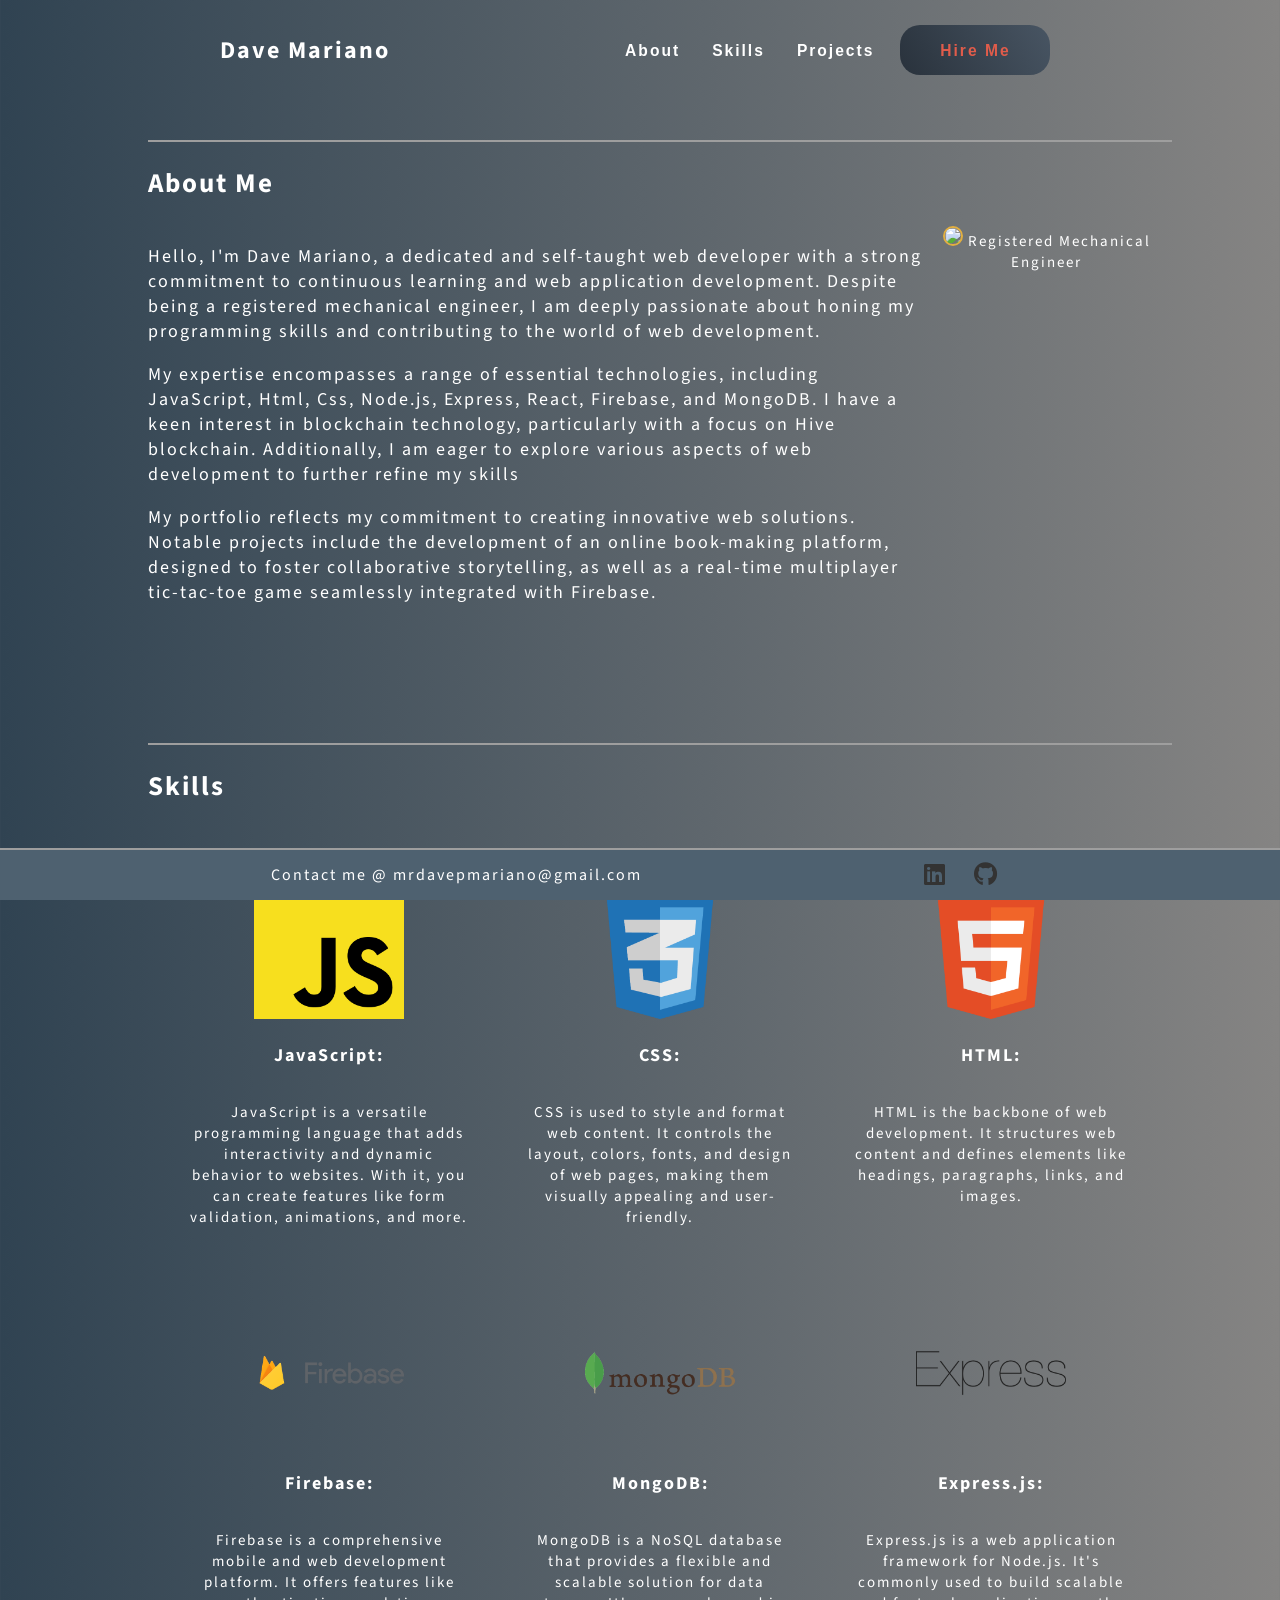
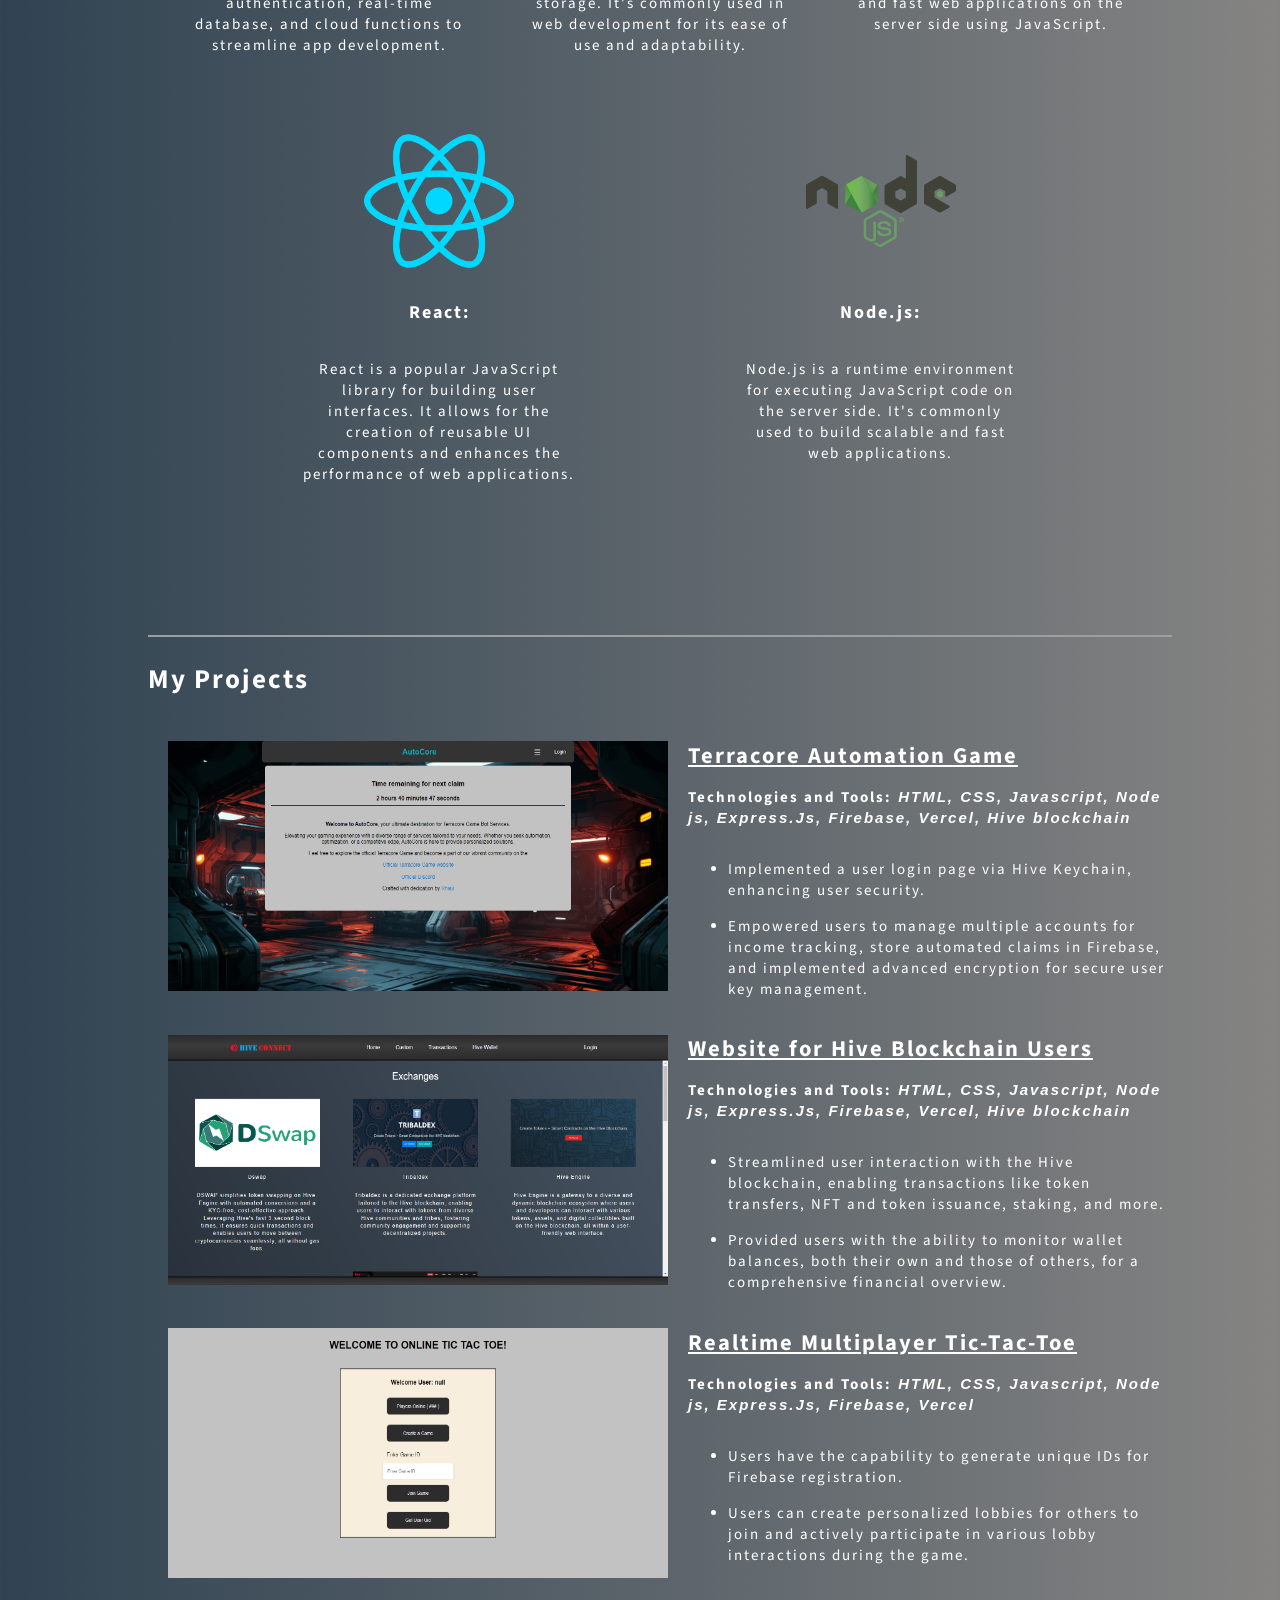
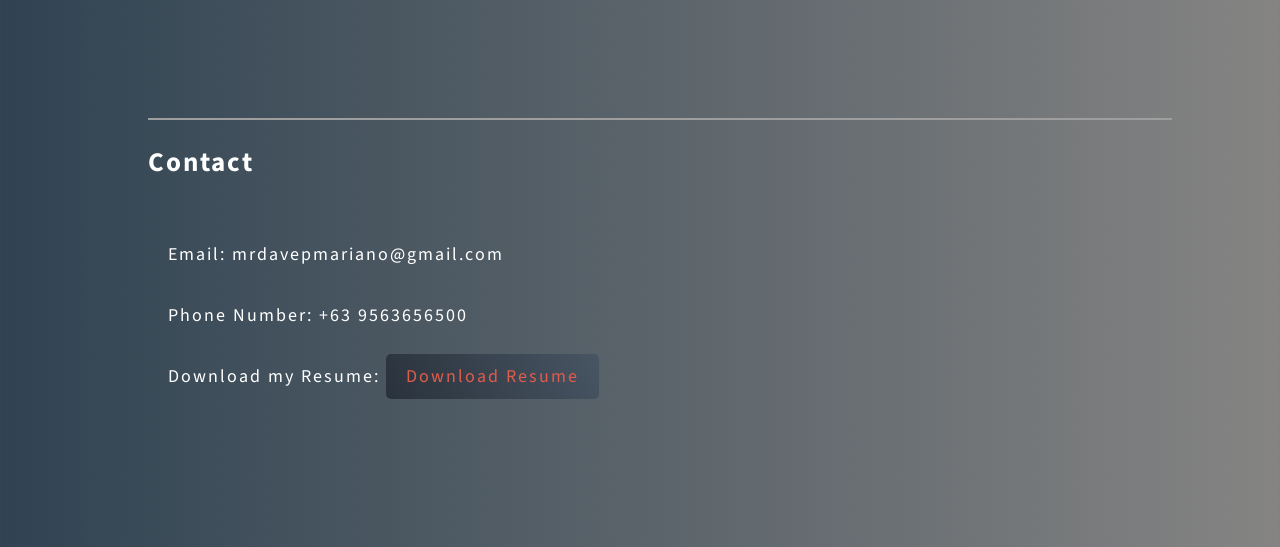
==== commit 7d7c8a28: "first commit" ====
--- a/index.html
+++ b/index.html
@@ -11,7 +11,7 @@
   <body>
     <div class="header">
       <div class="header-button">
-        <h3>Dave Mariano</h3>
+        <h2>Dave Mariano</h2>
       </div>
       <div class="header-button">
         <button id="aboutButton"><h3>About</h3></button>
@@ -23,7 +23,7 @@
     <div class="container">
       <section id="about">
         <div class="section-head">
-          <h2>About Me</h2>
+          <h1>About Me</h1>
         </div>
         <div class="section-content">
           <div class="aboutme">
@@ -53,7 +53,7 @@
       </section>
       <section id="skills">
         <div class="section-header">
-          <h2>Skills</h2>
+          <h1>Skills</h1>
         </div>
         <div class="section-content">
           <div class="row">
@@ -126,12 +126,12 @@
       </section>
 
       <section id="projects">
-        <h2>My Projects</h2>
+        <h1>My Projects</h1>
         <div class="section-project">
           <div class="project-container">
             <img src="./images/autocore.png" />
             <div class="project-content">
-              <h2 id="autocore">Terracore Automation Game</h2>
+              <h2 id="autocore"><u>Terracore Automation Game</u></h2>
               <p>
                 <strong
                   >Technologies and Tools:<i>
@@ -229,7 +229,7 @@
           <div class="project-container">
             <img src="./images/hiveConnect.png" />
             <div class="project-content">
-              <h2 id="hiveConnect">Website for Hive Blockchain Users</h2>
+              <h2 id="hiveConnect"><u>Website for Hive Blockchain Users</u></h2>
               <p>
                 <strong
                   >Technologies and Tools:<i>
@@ -348,7 +348,7 @@
           <div class="project-container">
             <img src="./images/tictactoe.png" />
             <div class="project-content">
-              <h2 id="tictactoe">Realtime Multiplayer Tic-Tac-Toe</h2>
+              <h2 id="tictactoe"><u>Realtime Multiplayer Tic-Tac-Toe</u></h2>
               <p>
                 <strong
                   >Technologies and Tools:<i> HTML, CSS, Javascript, Node js, Express.Js, Firebase, Vercel</i></strong
@@ -423,7 +423,7 @@
         </div>
       </section>
       <section id="hireme">
-        <h2>Contact</h2>
+        <h1>Contact</h1>
         <div class="hireme-container">
           <p>Email: mrdavepmariano@gmail.com</p>
           <p>Phone Number: +63 9563656500</p>
